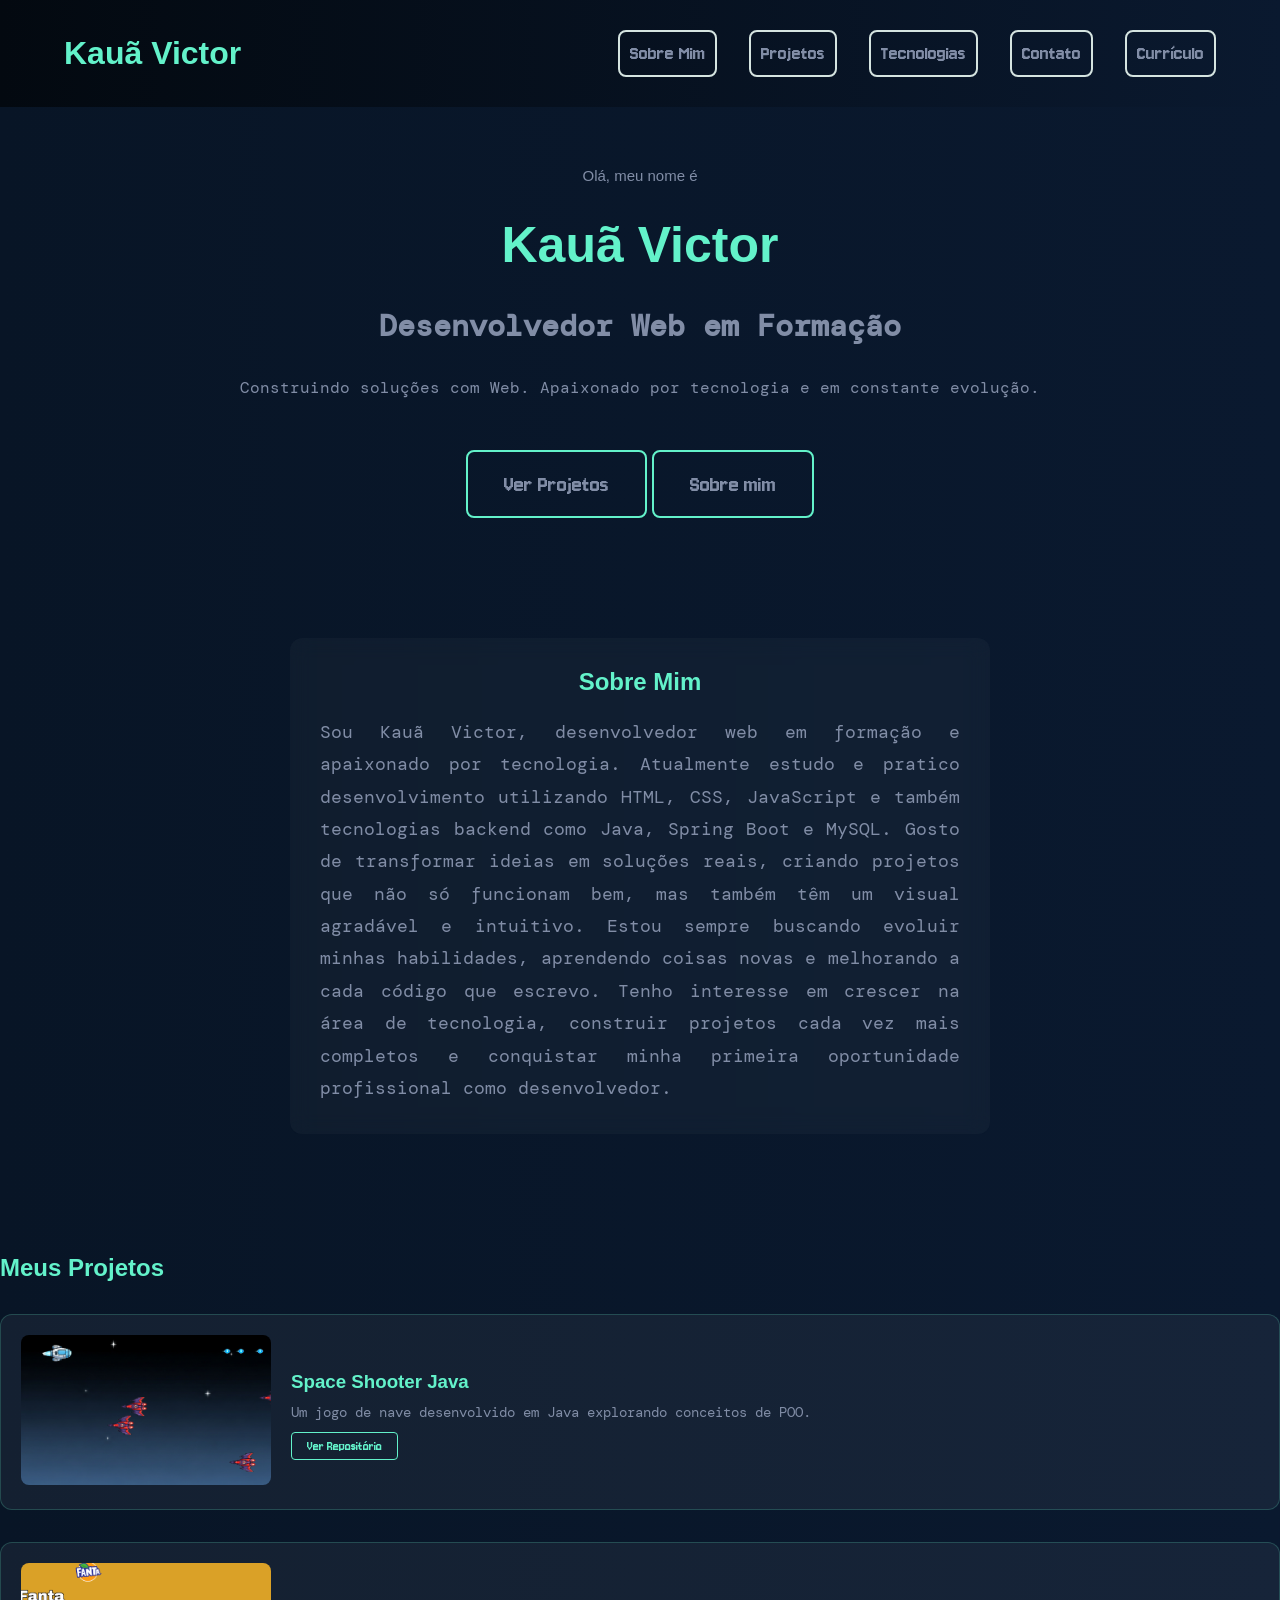
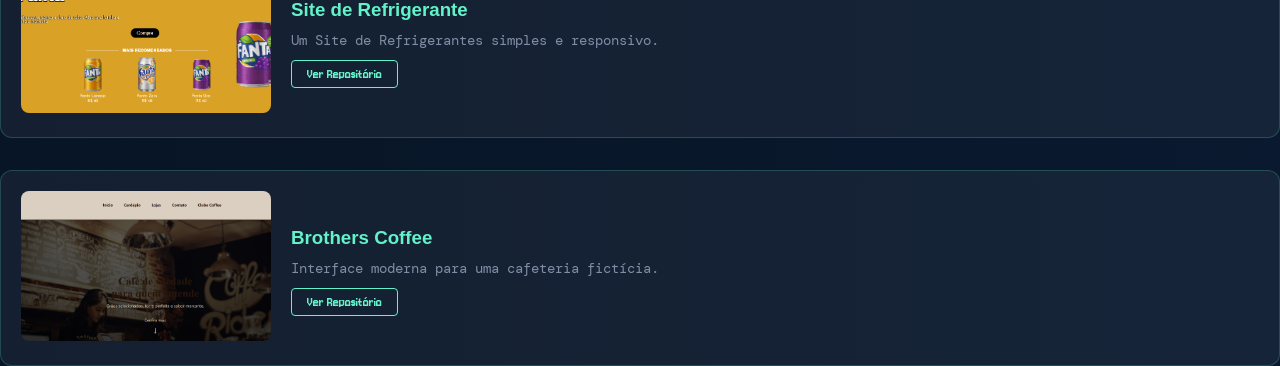
==== index.html @ d96c42a2 "Ajuste: renomeando main.html para index.html para a Vercel" ====
<!DOCTYPE html>
<html lang="pt-br">
<head>
    <meta charset="UTF-8">
    <meta name="viewport" content="width=device-width, initial-scale=1.0">
    <title>Meu Portfolio</title>
    <link rel="stylesheet" href="style.css">
    <link rel="shortcut icon" href="res/favicon.ico" type="image/x-icon">
</head>
<body>
    <header class="main-header">
            <h1>Kauã Victor</h1>
            <div class="left-elements">
            <span class="left-dot"></span>
            </div>
            <nav class="nav-links">
            <ul>
                <li>
                    <a href="#sobre-mim">Sobre Mim</a>
                </li>
                <li>
                    <a href="#projetos">Projetos</a>
                </li>
                <li>
                    <a href="#">Tecnologias</a>
                </li>
                <li>
                    <a href="#">Contato</a>
                </li>
                <li>
                    <a href="#">Currículo</a>
                </li>
            </ul> 
            </nav>
    </header>

    <main class="principal">
        <section class="inicio">
            <div class="apresentacao">
                <span class="saudacao">Olá, meu nome é</span>
                <h1 class="nome-destaque">Kauã Victor</h1>
                <h2 class="profissao">Desenvolvedor Web em Formação</h2>
                <p class="descricao">Construindo soluções com Web. Apaixonado por tecnologia e em constante evolução.</p>
                
                <div class="botoes-acao">
                    <a href="#projetos" class="btn btn-primario">Ver Projetos</a>
                    <a href="#sobre-mim" class="btn btn-secundario">Sobre mim</a>
                </div>
            </div>
        </section>

        <section class="sobre-mim" id="sobre-mim">
        <div>
            <h1 class="sobre">Sobre Mim</h1>
            <p>Sou Kauã Victor, desenvolvedor web em formação e apaixonado por tecnologia. Atualmente estudo e pratico desenvolvimento utilizando HTML, CSS, JavaScript e também tecnologias backend como Java, Spring Boot e MySQL.

            Gosto de transformar ideias em soluções reais, criando projetos que não só funcionam bem, mas também têm um visual agradável e intuitivo. Estou sempre buscando evoluir minhas habilidades, aprendendo coisas novas e melhorando a cada código que escrevo.

            Tenho interesse em crescer na área de tecnologia, construir projetos cada vez mais completos e conquistar minha primeira oportunidade profissional como desenvolvedor.
            </p>
        </div>
        </section>

        <section class="projetos" id="projetos">
    <h1>Meus Projetos</h1>
    <div class="projetos-grid">
        <div class="projeto-card">
            <div class="projeto-imagem">
                <img src="res/spaceshooter.png" alt="Preview Space Shooter">
            </div>
            <div class="projeto-info">
                <h3>Space Shooter Java</h3>
                <p>Um jogo de nave desenvolvido em Java explorando conceitos de POO.</p>
                <a href="https://github.com/KauaVictor-dev/SpaceShooter-Java" target="_blank" class="btn-repo">Ver Repositório</a>
            </div>
        </div> <div class="projeto-card">
            <div class="projeto-imagem">
                <img src="res/fanta.png" alt="Preview Site">
            </div>
            <div class="projeto-info">
                <h3>Site de Refrigerante</h3>
                <p>Um Site de Refrigerantes simples e responsivo.</p>
                <a href="https://github.com/KauaVictor-dev/Site-de-Refrigerante" target="_blank" class="btn-repo">Ver Repositório</a>
            </div>
        </div> <div class="projeto-card">
            <div class="projeto-imagem">
                <img src="res/coffe.png" alt="Preview Coffee">
            </div>
            <div class="projeto-info">
                <h3>Brothers Coffee</h3>
                <p>Interface moderna para uma cafeteria fictícia.</p>
                <a href="https://github.com/KauaVictor-dev/Brothers-Coffe" target="_blank" class="btn-repo">Ver Repositório</a>
            </div>
        </div> </div> </section>
</main>
    
    <footer>
            

    </footer>
</body>
</html>
---- style.css ----
@charset "UTF-8";

@import url('https://fonts.googleapis.com/css2?family=DM+Mono:ital,wght@0,300;0,400;0,500;1,300;1,400;1,500&display=swap');
@import url('https://fonts.googleapis.com/css2?family=Jersey+10&display=swap');

* {
    margin: 0;
    padding: 0;
    box-sizing: border-box;
}

html {
    scroll-behavior: smooth;
}

body {
    font-family: Arial, Helvetica, sans-serif;
    background-image: linear-gradient(to right, #081526, #0A192F);
}

.main-header {
    display: flex;
    align-items: center;
    justify-content: space-between;
    padding: 2.2rem 5%;
    position: sticky;
    top: 0;
    z-index: 1000;
    background-image: linear-gradient(to right, #030910, #0A192F);    
}

.left-elements {
    display: flex;
    align-items: center;
    
}

.left-dot {
    font-size: 2rem;
    color: #000000;
    margin-right: -0.5rem;
}

.nav-links ul {
    display: flex;
    list-style: none;
    gap: 2rem;
    text-decoration: none;
    
}

.nav-links a {
    border: 2px solid #d5e4e0;
    padding: 10px;
    border-radius: 8px;
}

.nav-links a:hover {
    opacity: 0.7;
}


.inicio {
    display: flex;
    align-items: center;
    justify-content: center;
}

.inicio .apresentacao {
    text-align: center;
    margin-top: 60px;
    display: grid;
    gap: 2rem;
}

.inicio .saudacao {
    color: #818DA6;
    font-size: 15px;
}

.inicio .nome-destaque {
    font-size: 50px;
}

.inicio .profissao {
    font-size: 30px;
}

.inicio a {
    font-size: 1.5em;
    padding: 0.8em 1.5em;
    margin-top: 20px;
    display: inline-block;
    border: 2px solid #63F2CA;
    border-radius: 8px;
}
    


.inicio a:hover {
    opacity: 0.7;
}

.sobre-mim, .projetos {
    scroll-margin-top: 110px;
}

.sobre-mim {
    max-width: 700px;
    margin: 120px auto;
    padding: 30px;
    background: rgba(255,255,255,0.03);
    border-radius: 12px;
    backdrop-filter: blur(10px);
}

.sobre-mim p {
    text-align: justify;
    line-height: 1.8;
    font-size: 18px;
}

.sobre-mim h1 {
    text-align: center;
    margin-bottom: 20px;
}


/* Container que segura todos os cards */
.projetos-grid {
    display: flex;
    flex-direction: column;
    gap: 2rem;
    margin-top: 2rem;
}

/* O Card individual */
.projeto-card {
    display: flex;
    align-items: center;
    gap: 20px;
    background: rgba(255, 255, 255, 0.05);
    border-radius: 12px;
    padding: 20px;
    border: 1px solid rgba(99, 242, 202, 0.2); 
    transition: transform 0.3s ease;
}

.projeto-card:hover {
    transform: translateY(-5px);
    background: rgba(255, 255, 255, 0.08);
}

/* Ajuste da Imagem */
.projeto-imagem img {
    width: 250px;
    height: 150px;
    object-fit: cover; 
    border-radius: 8px;
}

/* Texto do Card */
.projeto-info {
    flex: 1;
}

.projeto-info h3 {
    color: #63F2CA;
    margin-bottom: 10px;
}

.projeto-info p {
    font-size: 0.9rem;
    margin-bottom: 15px;
}

.btn-repo {
    font-size: 0.9rem !important;
    color: #63F2CA !important;
    border: 1px solid #63F2CA;
    padding: 5px 15px;
    border-radius: 4px;
    transition: 0.3s;
}

.btn-repo:hover {
    background: #63F2CA;
    color: #0A192F !important;
}

@media (max-width: 600px) {
    .projeto-card {
        flex-direction: column;
        text-align: center;
    }
    .projeto-imagem img {
        width: 100%;
    }
}



h1 {
    color: #63F2CA;
}

h2 {
    font-family: "DM Mono", monospace;
    color: #818DA6;
}

h3 {
    color: #818DA6 ;
}

p {
    font-family: "DM Mono", monospace;
    color: #818DA6;
}

a {
    font-family: "Jersey 10", sans-serif;
    font-weight: 400;
    font-style: normal;
    font-size: 1.3em;
    color: #818DA6;
    text-decoration: none;

}
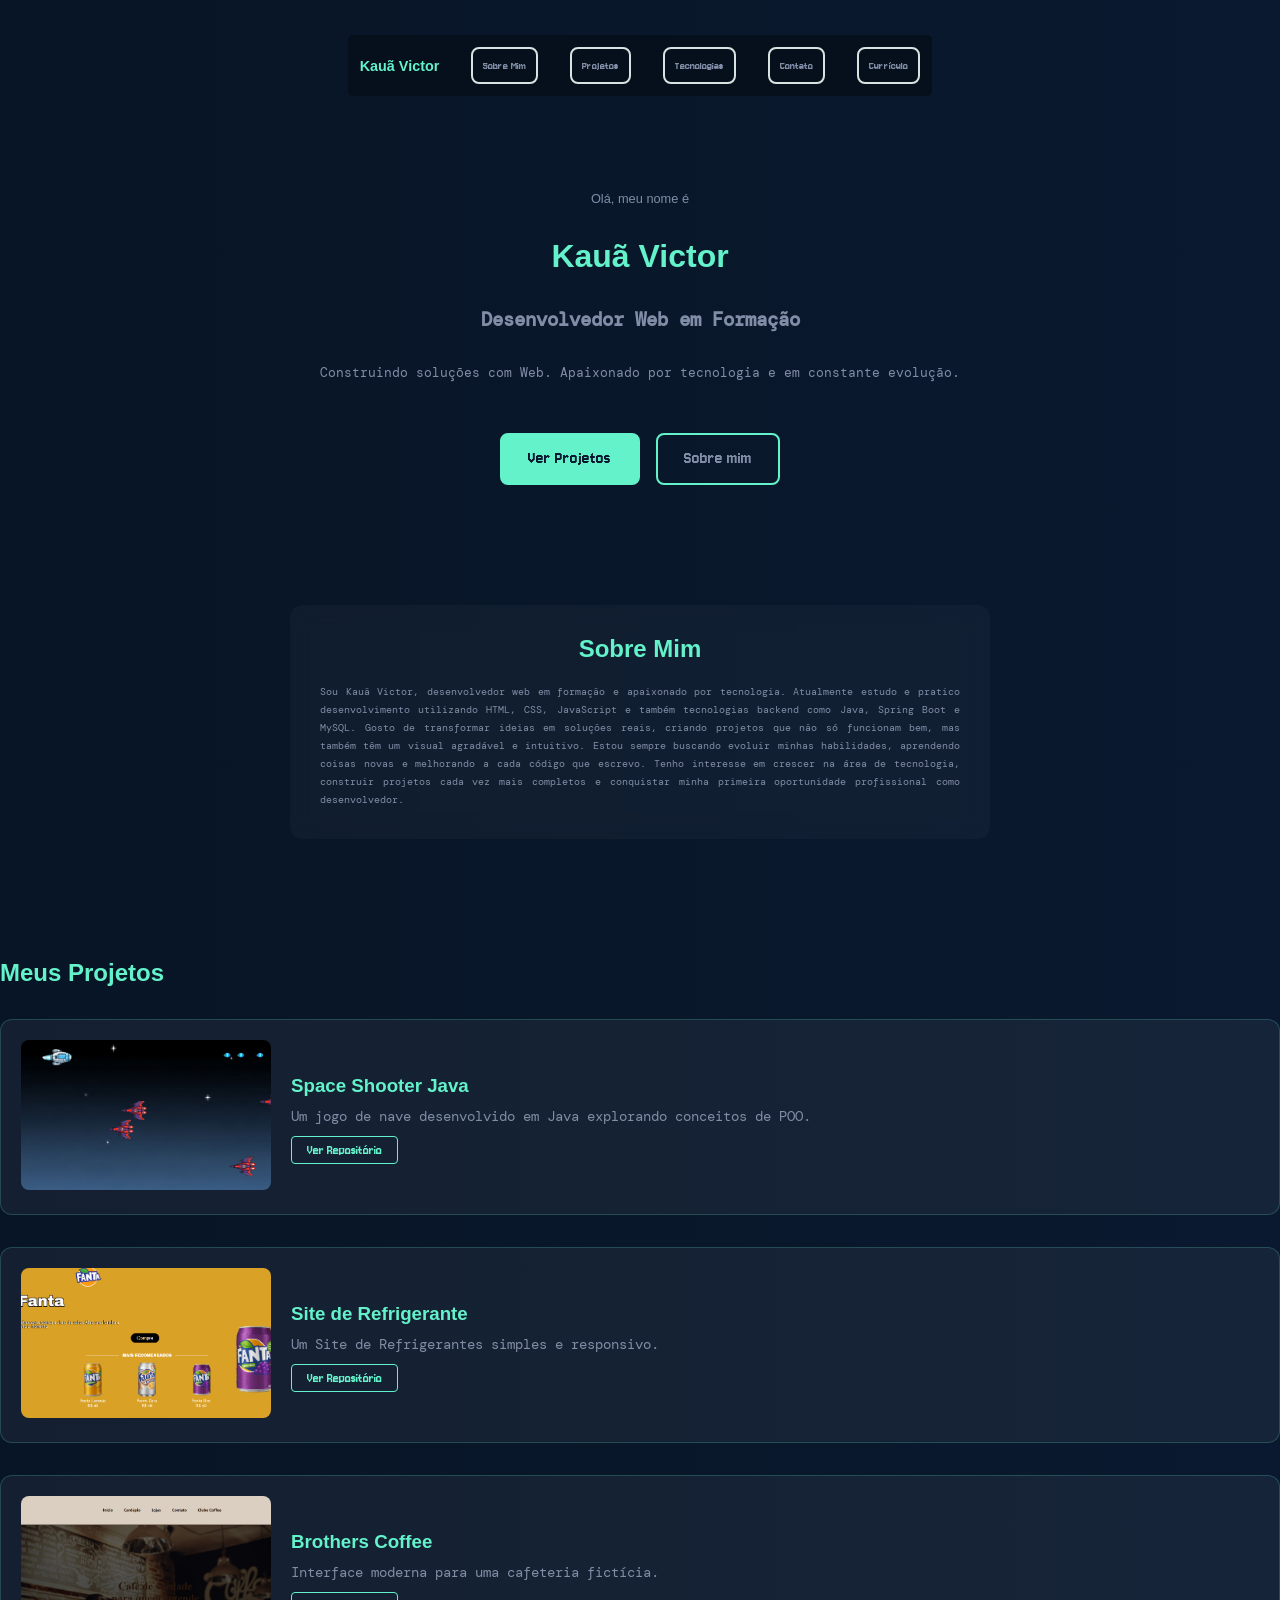
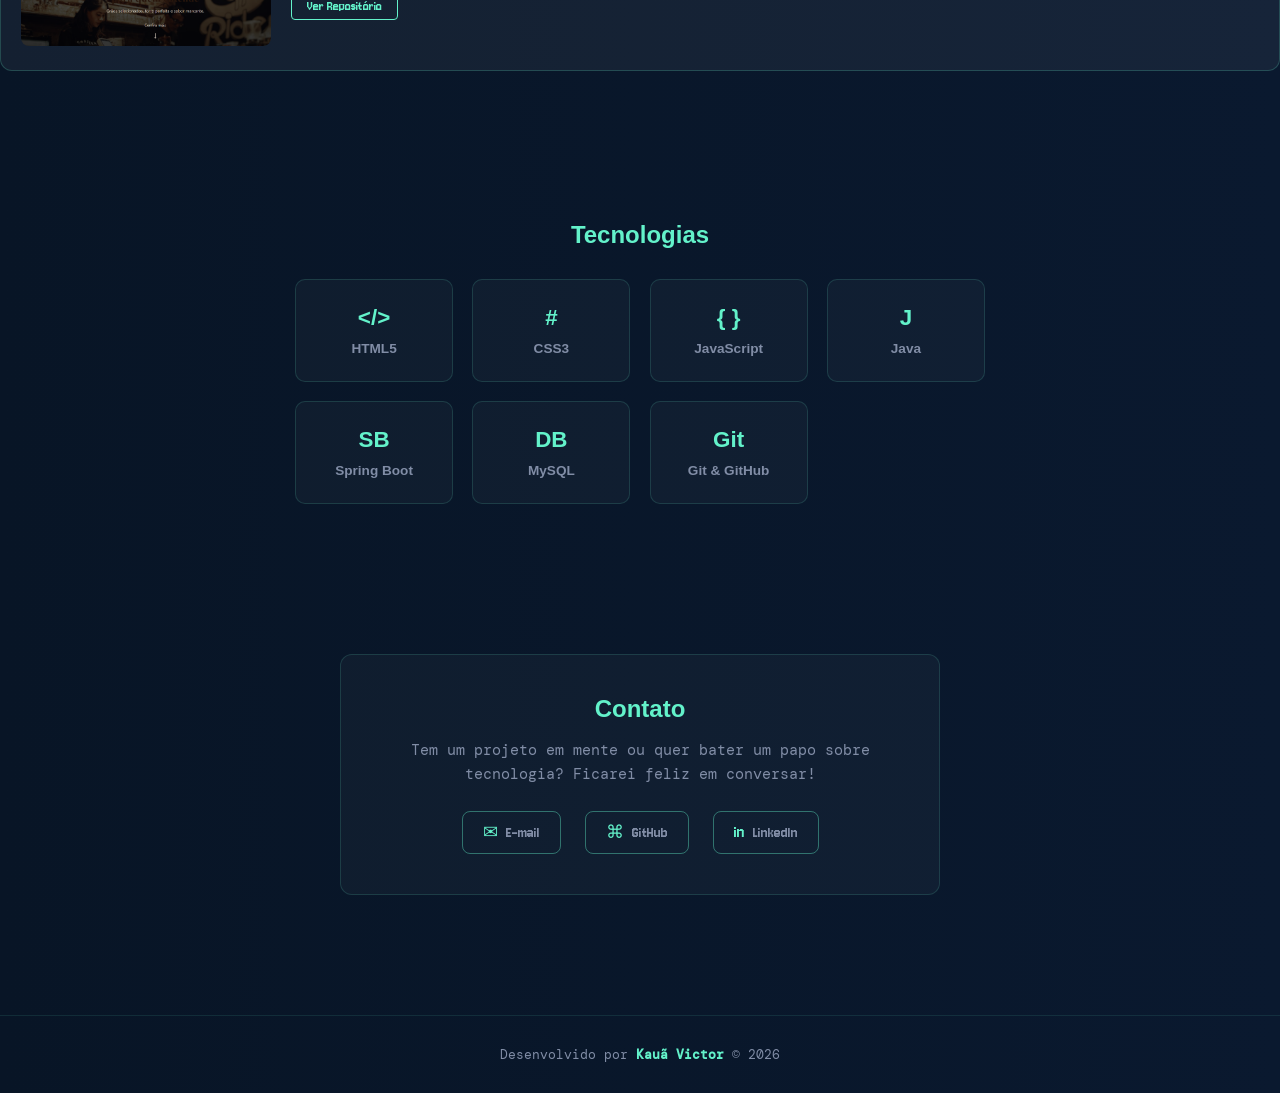
==== commit cb7ccd27: "fetch: curriculo, contato, tecnologias" ====
--- a/index.html
+++ b/index.html
@@ -9,28 +9,17 @@
 </head>
 <body>
     <header class="main-header">
-            <h1>Kauã Victor</h1>
+            
             <div class="left-elements">
             <span class="left-dot"></span>
             </div>
             <nav class="nav-links">
-            <ul>
-                <li>
+                <h1>Kauã Victor</h1>
                     <a href="#sobre-mim">Sobre Mim</a>
-                </li>
-                <li>
                     <a href="#projetos">Projetos</a>
-                </li>
-                <li>
                     <a href="#">Tecnologias</a>
-                </li>
-                <li>
                     <a href="#">Contato</a>
-                </li>
-                <li>
-                    <a href="#">Currículo</a>
-                </li>
-            </ul> 
+                    <a href="res/Currículo Kauã Victor.pdf" download="Curriculo-Kaua-Victor.pdf">Currículo</a>
             </nav>
     </header>
 
@@ -92,11 +81,60 @@
                 <a href="https://github.com/KauaVictor-dev/Brothers-Coffe" target="_blank" class="btn-repo">Ver Repositório</a>
             </div>
         </div> </div> </section>
-</main>
-    
+
+        <section class="tecnologias" id="tecnologias">
+            <h1 class="tecnologias-titulo">Tecnologias</h1>
+            <div class="tecnologias-grid">
+                <div class="tech-card">
+                    <span class="tech-icon">&lt;/&gt;</span>
+                    <h3>HTML5</h3>
+                </div>
+                <div class="tech-card">
+                    <span class="tech-icon">#</span>
+                    <h3>CSS3</h3>
+                </div>
+                <div class="tech-card">
+                    <span class="tech-icon">{ }</span>
+                    <h3>JavaScript</h3>
+                </div>
+                <div class="tech-card">
+                    <span class="tech-icon">J</span>
+                    <h3>Java</h3>
+                </div>
+                <div class="tech-card">
+                    <span class="tech-icon">SB</span>
+                    <h3>Spring Boot</h3>
+                </div>
+                <div class="tech-card">
+                    <span class="tech-icon">DB</span>
+                    <h3>MySQL</h3>
+                </div>
+                <div class="tech-card">
+                    <span class="tech-icon">Git</span>
+                    <h3>Git &amp; GitHub</h3>
+                </div>
+            </div>
+        </section>
+
+        <section class="contato" id="contato">
+            <h1 class="contato-titulo">Contato</h1>
+            <p class="contato-texto">Tem um projeto em mente ou quer bater um papo sobre tecnologia? Ficarei feliz em conversar!</p>
+            <div class="contato-links">
+                <a href="mailto:kauangamer394@gmail.com" class="contato-link">
+                    <span class="link-icon">&#9993;</span> E-mail
+                </a>
+                <a href="https://github.com/KauaVictor-dev" target="_blank" class="contato-link">
+                    <span class="link-icon">&#8984;</span> GitHub
+                </a>
+                <a href="https://www.linkedin.com/in/kau%C3%A3-victor-59754a397/" target="_blank" class="contato-link">
+                    <span class="link-icon">in</span> LinkedIn
+                </a>
+            </div>
+        </section>
+    </main>
+
     <footer>
-            
-
+        <p>Desenvolvido por <strong>Kauã Victor</strong> &copy; 2026</p>
     </footer>
 </body>
 </html>
--- a/style.css
+++ b/style.css
@@ -21,12 +21,11 @@
 .main-header {
     display: flex;
     align-items: center;
-    justify-content: space-between;
+    justify-content: center;
+    flex-direction: row;
+    flex-wrap: wrap;
     padding: 2.2rem 5%;
-    position: sticky;
-    top: 0;
-    z-index: 1000;
-    background-image: linear-gradient(to right, #030910, #0A192F);    
+
 }
 
 .left-elements {
@@ -41,11 +40,19 @@
     margin-right: -0.5rem;
 }
 
-.nav-links ul {
-    display: flex;
+.nav-links {
+    display: flex;
+    flex-wrap: wrap;
+    justify-content: center;
+    align-items: center;
+    padding: 12px;
+    border-radius: 5px;
     list-style: none;
     gap: 2rem;
     text-decoration: none;
+    font-size: 0.6em;
+    background-color: #06101c;  
+    backdrop-filter: blur(2px);
     
 }
 
@@ -75,19 +82,24 @@
 
 .inicio .saudacao {
     color: #818DA6;
-    font-size: 15px;
+    font-size: 0.8em;
 }
 
 .inicio .nome-destaque {
-    font-size: 50px;
+    font-size: 2em;
 }
 
 .inicio .profissao {
-    font-size: 30px;
-}
+    font-size: 1.2em;
+}
+
+.inicio .descricao {
+    font-size: 0.8em;
+}
+
 
 .inicio a {
-    font-size: 1.5em;
+    font-size: 1.1em;
     padding: 0.8em 1.5em;
     margin-top: 20px;
     display: inline-block;
@@ -117,7 +129,7 @@
 .sobre-mim p {
     text-align: justify;
     line-height: 1.8;
-    font-size: 18px;
+    font-size: 10px;
 }
 
 .sobre-mim h1 {
@@ -198,6 +210,139 @@
     }
 }
 
+/* Botões da seção principal */
+.btn-primario {
+    display: inline-block;
+    background: #63F2CA !important;
+    color: #0A192F !important;
+}
+
+.btn-secundario {
+    display: inline-block;
+    background: transparent;
+}
+
+.botoes-acao {
+    display: flex;
+    gap: 1rem;
+    justify-content: center;
+}
+
+/* Seção Tecnologias */
+.tecnologias {
+    scroll-margin-top: 110px;
+    max-width: 750px;
+    margin: 120px auto;
+    padding: 30px;
+}
+
+.tecnologias-titulo {
+    text-align: center;
+    margin-bottom: 30px;
+}
+
+.tecnologias-grid {
+    display: grid;
+    grid-template-columns: repeat(auto-fit, minmax(130px, 1fr));
+    gap: 1.2rem;
+}
+
+.tech-card {
+    display: flex;
+    flex-direction: column;
+    align-items: center;
+    justify-content: center;
+    gap: 10px;
+    padding: 25px 15px;
+    background: rgba(255, 255, 255, 0.03);
+    border: 1px solid rgba(99, 242, 202, 0.15);
+    border-radius: 10px;
+    transition: transform 0.3s ease, border-color 0.3s ease;
+}
+
+.tech-card:hover {
+    transform: translateY(-4px);
+    border-color: #63F2CA;
+}
+
+.tech-icon {
+    font-family: Arial, Helvetica, sans-serif;
+    font-size: 1.4rem;
+    font-weight: 700;
+    color: #63F2CA;
+}
+
+.tech-card h3 {
+    font-size: 0.85rem;
+    text-align: center;
+}
+
+/* Seção Contato */
+.contato {
+    scroll-margin-top: 110px;
+    max-width: 600px;
+    margin: 120px auto;
+    padding: 40px 30px;
+    text-align: center;
+    background: rgba(255, 255, 255, 0.03);
+    border-radius: 12px;
+    border: 1px solid rgba(99, 242, 202, 0.15);
+}
+
+.contato-titulo {
+    margin-bottom: 15px;
+}
+
+.contato-texto {
+    font-size: 0.95rem;
+    margin-bottom: 25px;
+    line-height: 1.6;
+}
+
+.contato-links {
+    display: flex;
+    gap: 1.5rem;
+    justify-content: center;
+    flex-wrap: wrap;
+}
+
+.contato-link {
+    display: flex;
+    align-items: center;
+    gap: 8px;
+    padding: 10px 20px;
+    border: 1px solid rgba(99, 242, 202, 0.4);
+    border-radius: 8px;
+    font-size: 1rem;
+    transition: background 0.2s, transform 0.2s;
+}
+
+.contato-link:hover {
+    background: rgba(99, 242, 202, 0.1);
+    transform: translateY(-2px);
+}
+
+.link-icon {
+    font-size: 1.1rem;
+    color: #63F2CA;
+}
+
+/* Footer */
+footer {
+    text-align: center;
+    padding: 30px;
+    margin-top: 80px;
+    border-top: 1px solid rgba(99, 242, 202, 0.1);
+}
+
+footer p {
+    font-size: 0.8rem;
+}
+
+footer strong {
+    color: #63F2CA;
+}
+
 
 
 h1 {
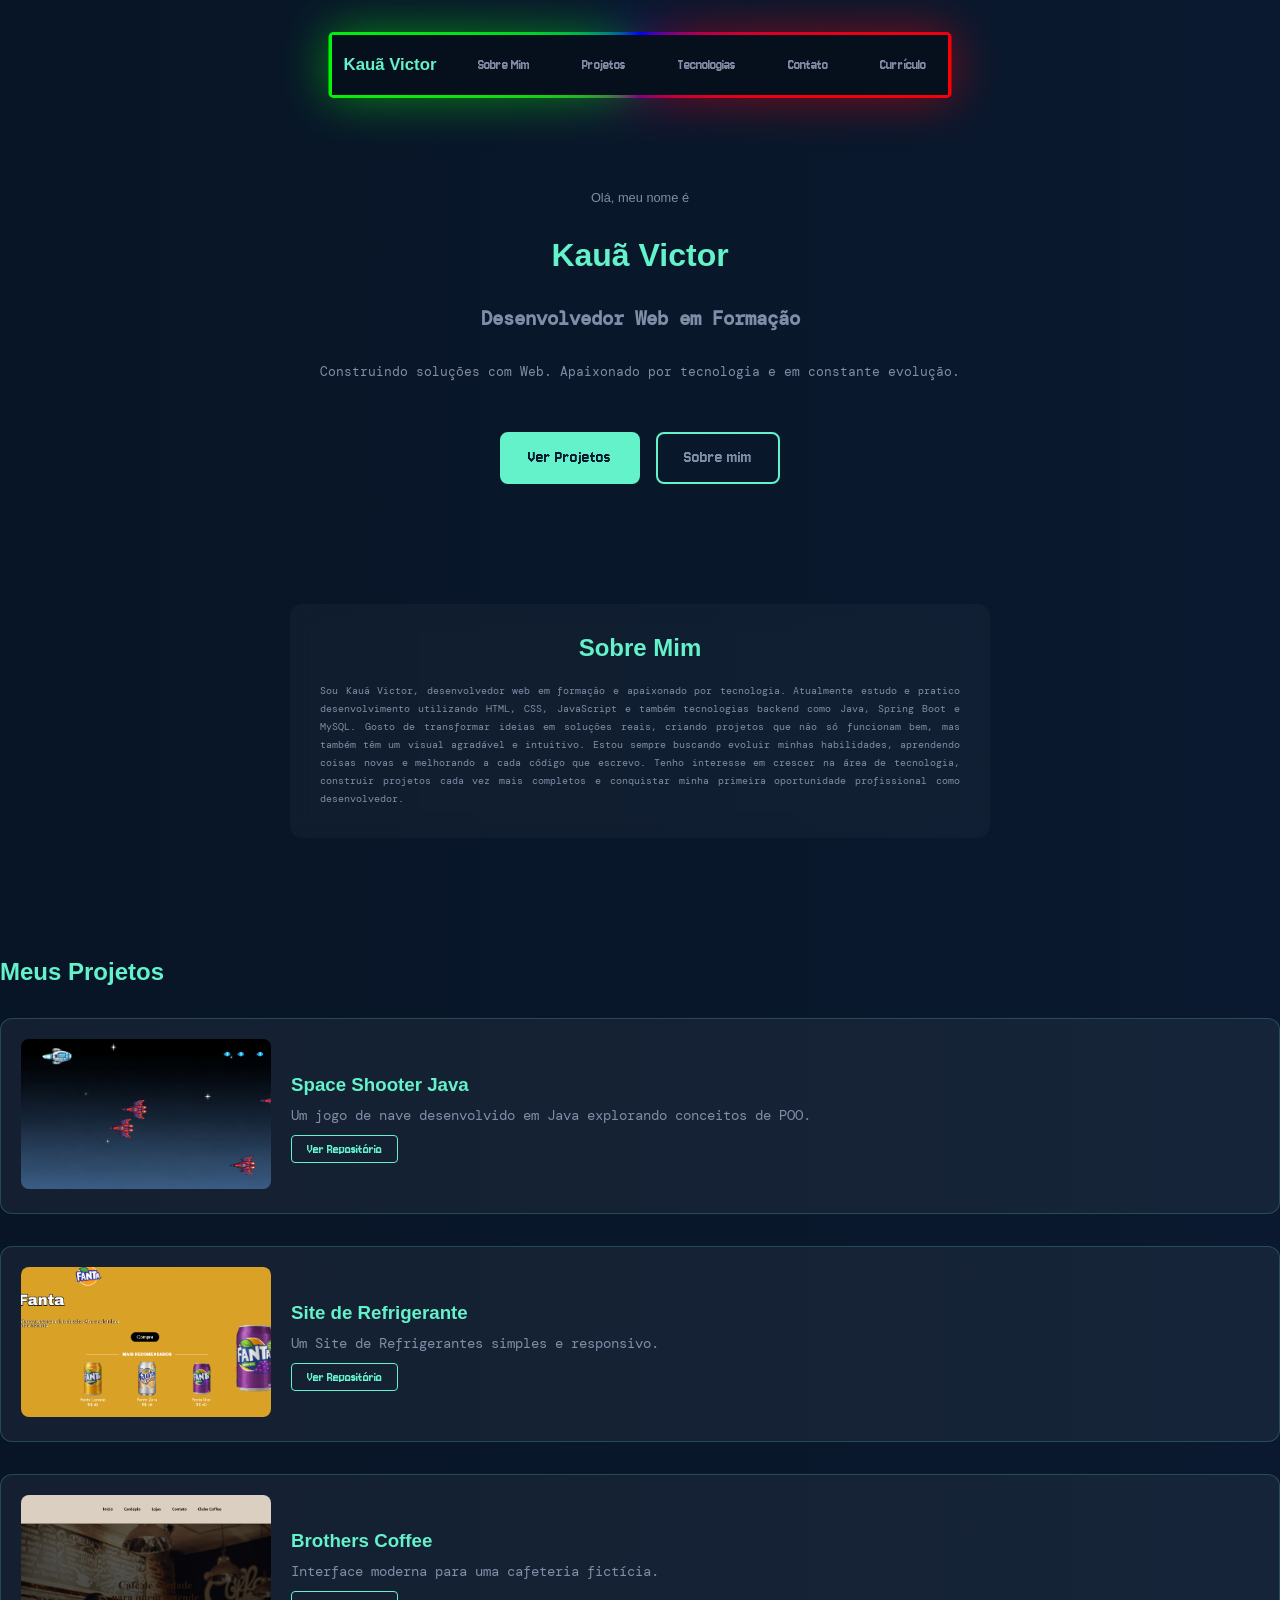
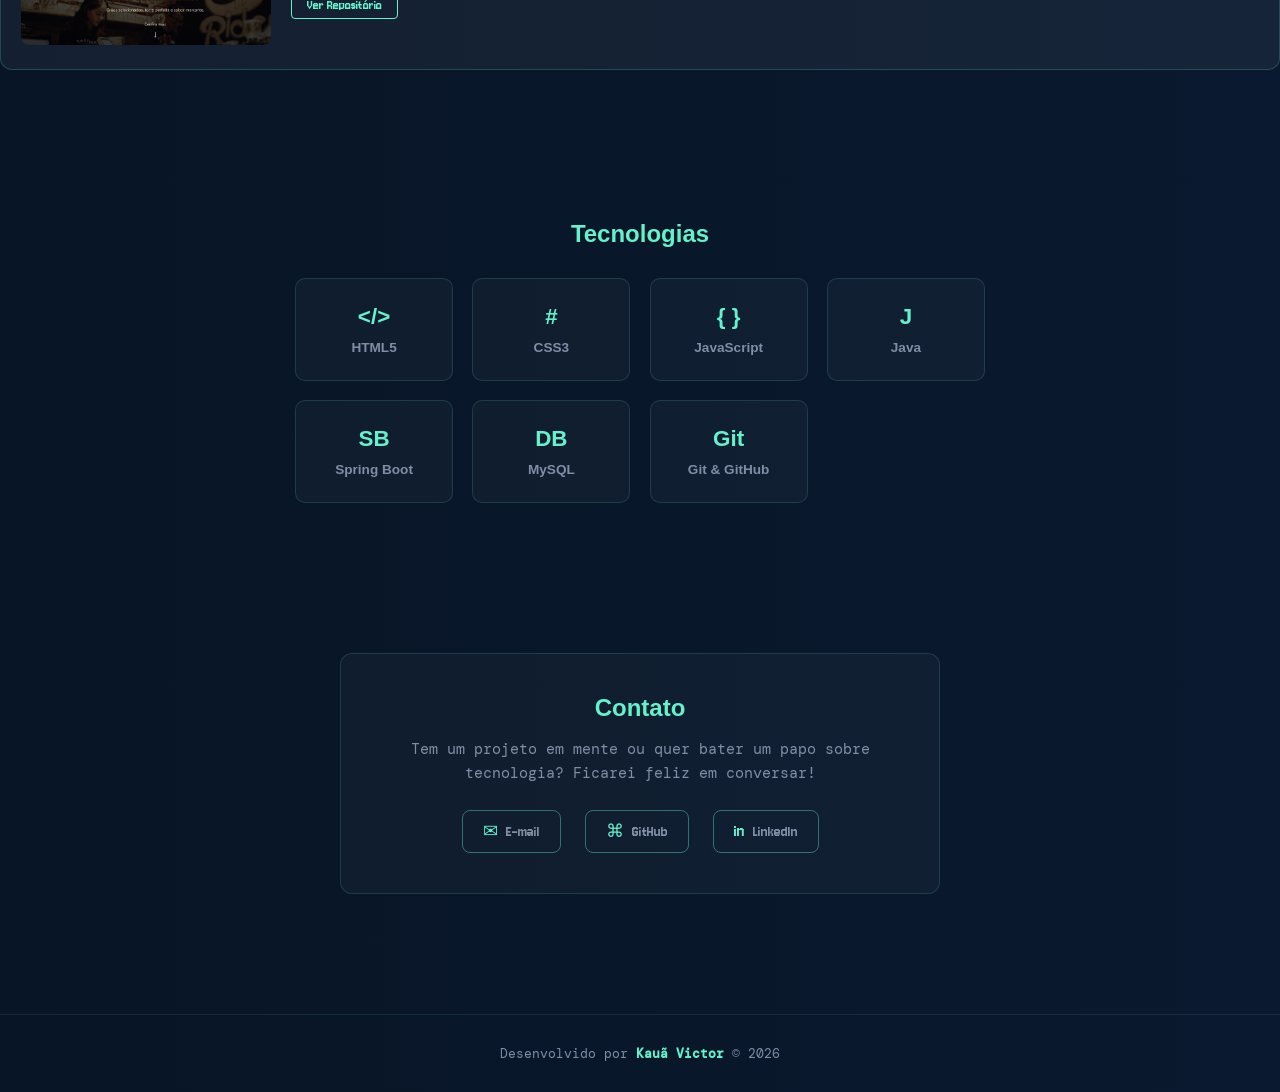
==== commit e049dff8: "style: update header with RGB effect" ====
--- a/index.html
+++ b/index.html
@@ -9,7 +9,6 @@
 </head>
 <body>
     <header class="main-header">
-            
             <div class="left-elements">
             <span class="left-dot"></span>
             </div>
--- a/style.css
+++ b/style.css
@@ -46,24 +46,57 @@
     justify-content: center;
     align-items: center;
     padding: 12px;
-    border-radius: 5px;
     list-style: none;
     gap: 2rem;
     text-decoration: none;
-    font-size: 0.6em;
+    font-size: 0.7em;
     background-color: #06101c;  
-    backdrop-filter: blur(2px);
+    position: relative;
     
 }
 
+@property --angle {
+    syntax: "<angle>";
+    initial-value: 0deg;
+    inherits: false;
+}
+
+.nav-links::after, .nav-links::before {
+    --angle: 0deg;
+
+    content: '';
+    position: absolute;
+    width: 100%;
+    height: 100%;
+    background-image: conic-gradient( from var(--angle), blue, red, purple, lime, blue);
+    top: 50%;
+    left: 50%;
+    translate: -50% -50%;
+    z-index: -1;
+    padding: 3px;
+    border-radius: 5px;
+    animation: 3s spin linear infinite;
+}
+.nav-links::before {
+    filter: blur(1.5rem);
+    opacity: 0.5;
+}
+@keyframes spin {
+    from {
+        --angle: 0deg;
+    }
+    to{
+        --angle: 360deg;
+    }
+}
+
 .nav-links a {
-    border: 2px solid #d5e4e0;
     padding: 10px;
-    border-radius: 8px;
+    transition: 0.3s ease;
 }
 
 .nav-links a:hover {
-    opacity: 0.7;
+    transform: translateY(-2px);
 }
 
 
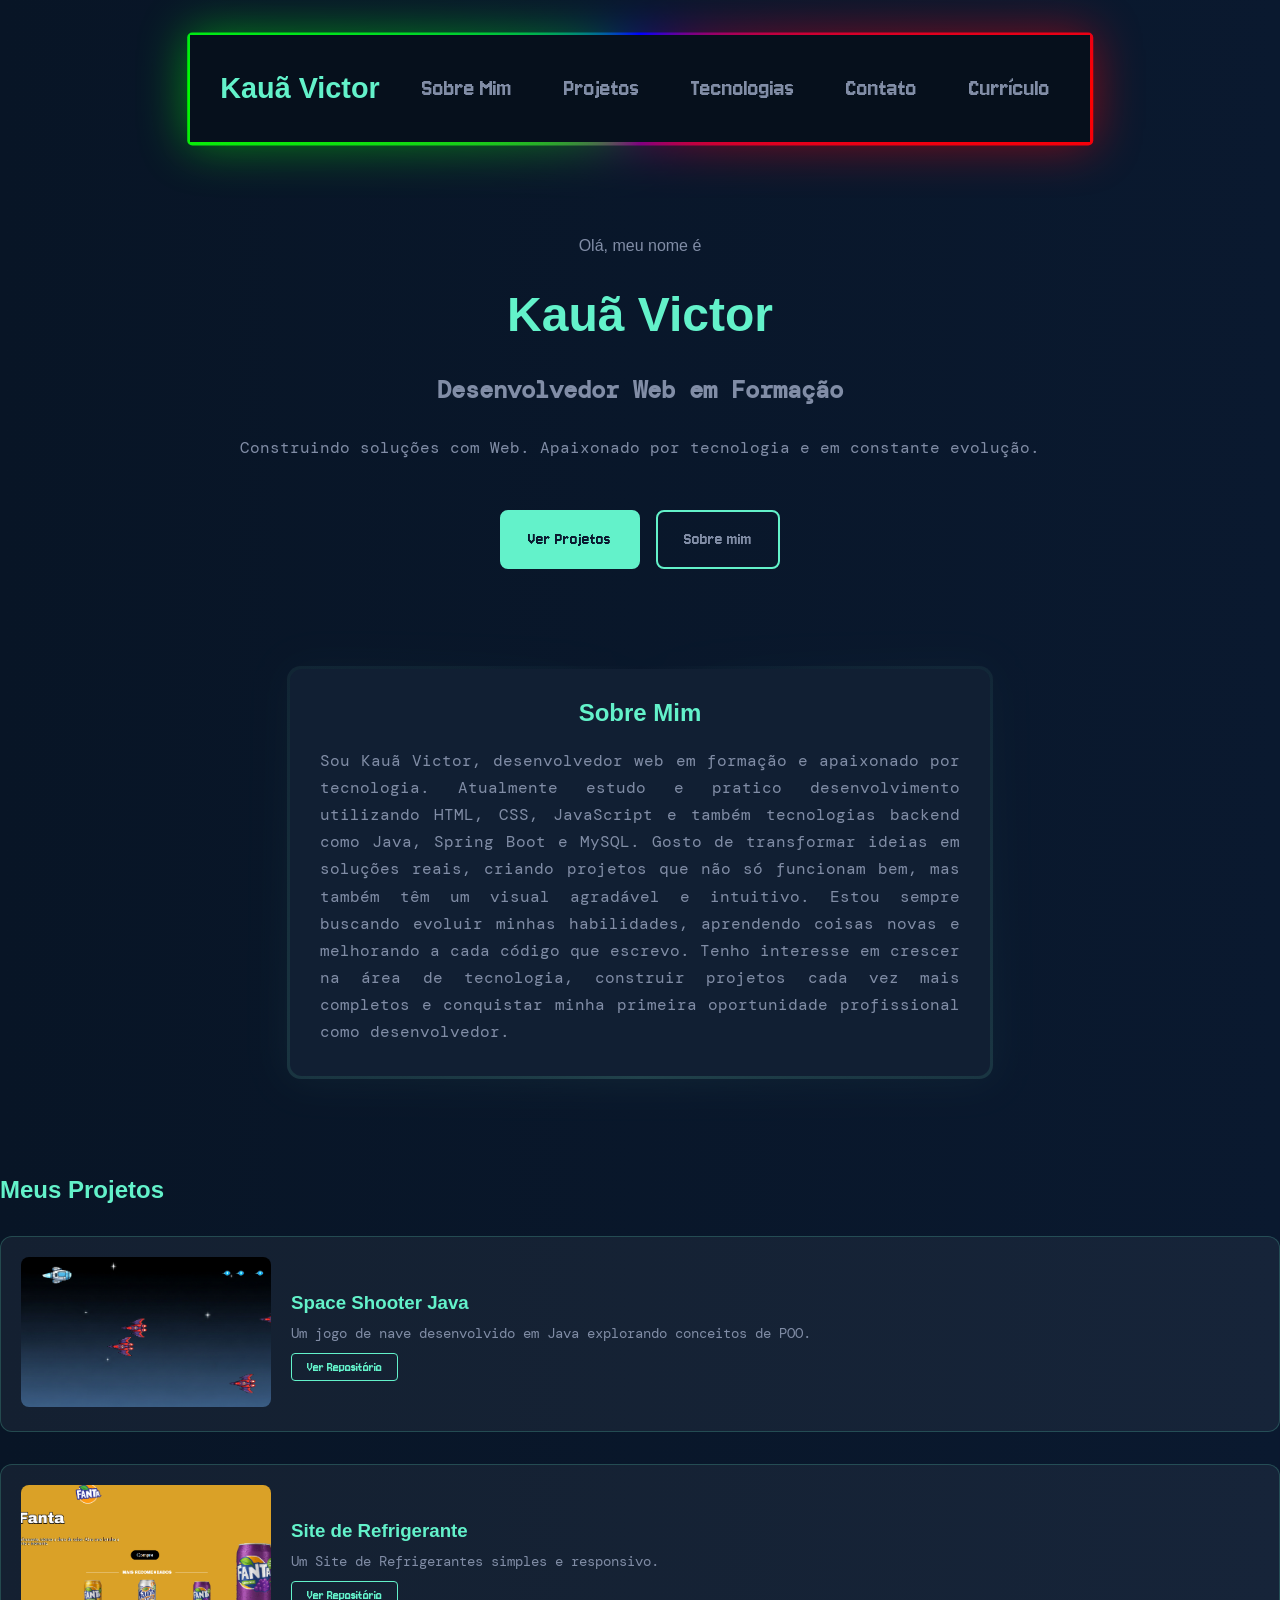
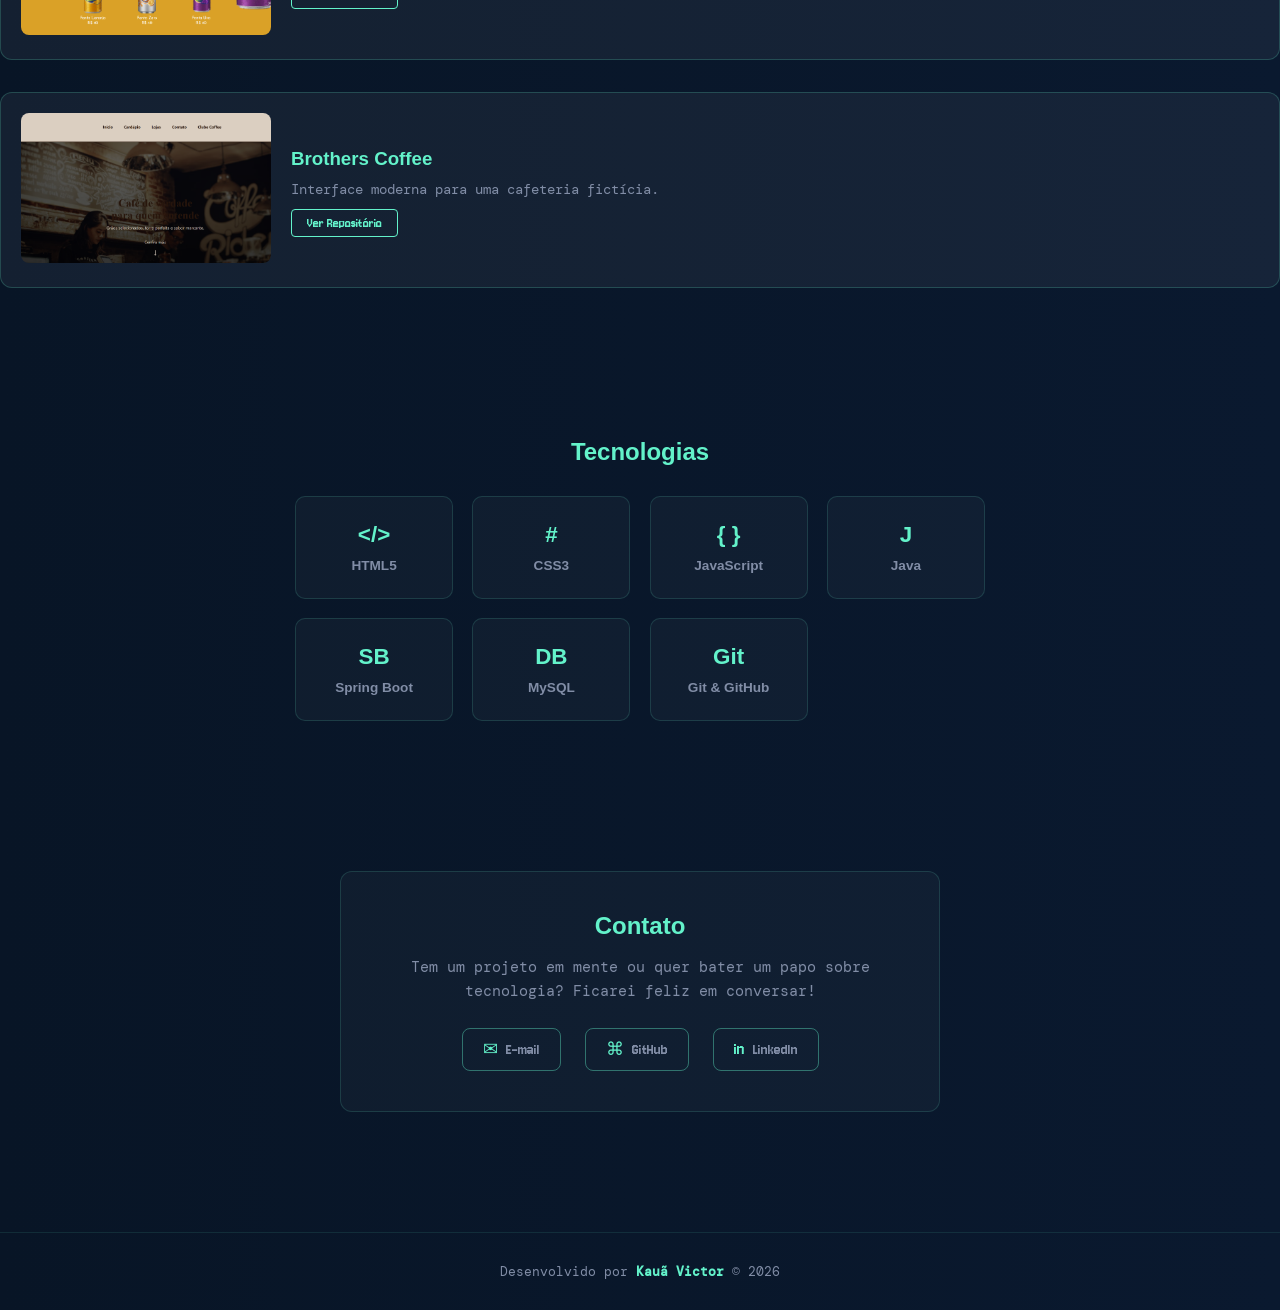
==== commit ad840000: "style: refine about section styles and fix animation issues" ====
--- a/index.html
+++ b/index.html
@@ -31,14 +31,14 @@
                 <p class="descricao">Construindo soluções com Web. Apaixonado por tecnologia e em constante evolução.</p>
                 
                 <div class="botoes-acao">
-                    <a href="#projetos" class="btn btn-primario">Ver Projetos</a>
-                    <a href="#sobre-mim" class="btn btn-secundario">Sobre mim</a>
+                    <a href="#projetos" class="btn-primario">Ver Projetos</a>
+                    <a href="#sobre-mim" class="btn-secundario">Sobre mim</a>
                 </div>
             </div>
         </section>
 
-        <section class="sobre-mim" id="sobre-mim">
-        <div>
+        <section class="sobre-section" id="sobre-section">
+        <div class="sobre-mim">
             <h1 class="sobre">Sobre Mim</h1>
             <p>Sou Kauã Victor, desenvolvedor web em formação e apaixonado por tecnologia. Atualmente estudo e pratico desenvolvimento utilizando HTML, CSS, JavaScript e também tecnologias backend como Java, Spring Boot e MySQL.
 
--- a/style.css
+++ b/style.css
@@ -45,11 +45,11 @@
     flex-wrap: wrap;
     justify-content: center;
     align-items: center;
-    padding: 12px;
+    padding: 30px;
     list-style: none;
     gap: 2rem;
     text-decoration: none;
-    font-size: 0.7em;
+    font-size: 1.2em;
     background-color: #06101c;  
     position: relative;
     
@@ -115,54 +115,57 @@
 
 .inicio .saudacao {
     color: #818DA6;
-    font-size: 0.8em;
+    font-size: 1em;
 }
 
 .inicio .nome-destaque {
-    font-size: 2em;
+    font-size: 3em;
 }
 
 .inicio .profissao {
-    font-size: 1.2em;
+    font-size: 1.5em;
 }
 
 .inicio .descricao {
-    font-size: 0.8em;
+    font-size: 1em;
 }
 
 
 .inicio a {
     font-size: 1.1em;
-    padding: 0.8em 1.5em;
+    padding: 1em 1.5em;
     margin-top: 20px;
     display: inline-block;
     border: 2px solid #63F2CA;
     border-radius: 8px;
-}
-    
+    transition: 0.3s ease;
+}
 
 
 .inicio a:hover {
-    opacity: 0.7;
-}
-
-.sobre-mim, .projetos {
+    transform: translateY(-2px);
+}
+
+.sobre-mim,
+.projetos {
     scroll-margin-top: 110px;
 }
 
 .sobre-mim {
     max-width: 700px;
-    margin: 120px auto;
+    margin: 100px auto;
     padding: 30px;
-    background: rgba(255,255,255,0.03);
+    background: #111f33;
     border-radius: 12px;
-    backdrop-filter: blur(10px);
-}
+    position: relative;
+    color: #ffffff;
+}
+
 
 .sobre-mim p {
     text-align: justify;
-    line-height: 1.8;
-    font-size: 10px;
+    line-height: 1.7;
+    font-size: 16px; 
 }
 
 .sobre-mim h1 {
@@ -171,7 +174,44 @@
 }
 
 
-/* Container que segura todos os cards */
+@property --angle1 {
+    syntax: "<angle>";
+    initial-value: 0deg;
+    inherits: false;
+}
+
+.sobre-mim::before,
+.sobre-mim::after {
+    content: '';
+    position: absolute;
+    inset: -3px;
+    background: conic-gradient(
+        from var(--angle1),
+        transparent,
+        #21424b,
+        transparent
+    );
+    border-radius: 14px;
+    z-index: -1;
+    animation: spin1 4s linear infinite;
+}
+
+.sobre-mim::before {
+    filter: blur(20px);
+    opacity: 0.4;
+}
+
+
+@keyframes spin1 {
+    from {
+        --angle1: 0deg;
+    }
+    to {
+        --angle1: 360deg;
+    }
+}
+
+
 .projetos-grid {
     display: flex;
     flex-direction: column;
@@ -179,7 +219,7 @@
     margin-top: 2rem;
 }
 
-/* O Card individual */
+
 .projeto-card {
     display: flex;
     align-items: center;
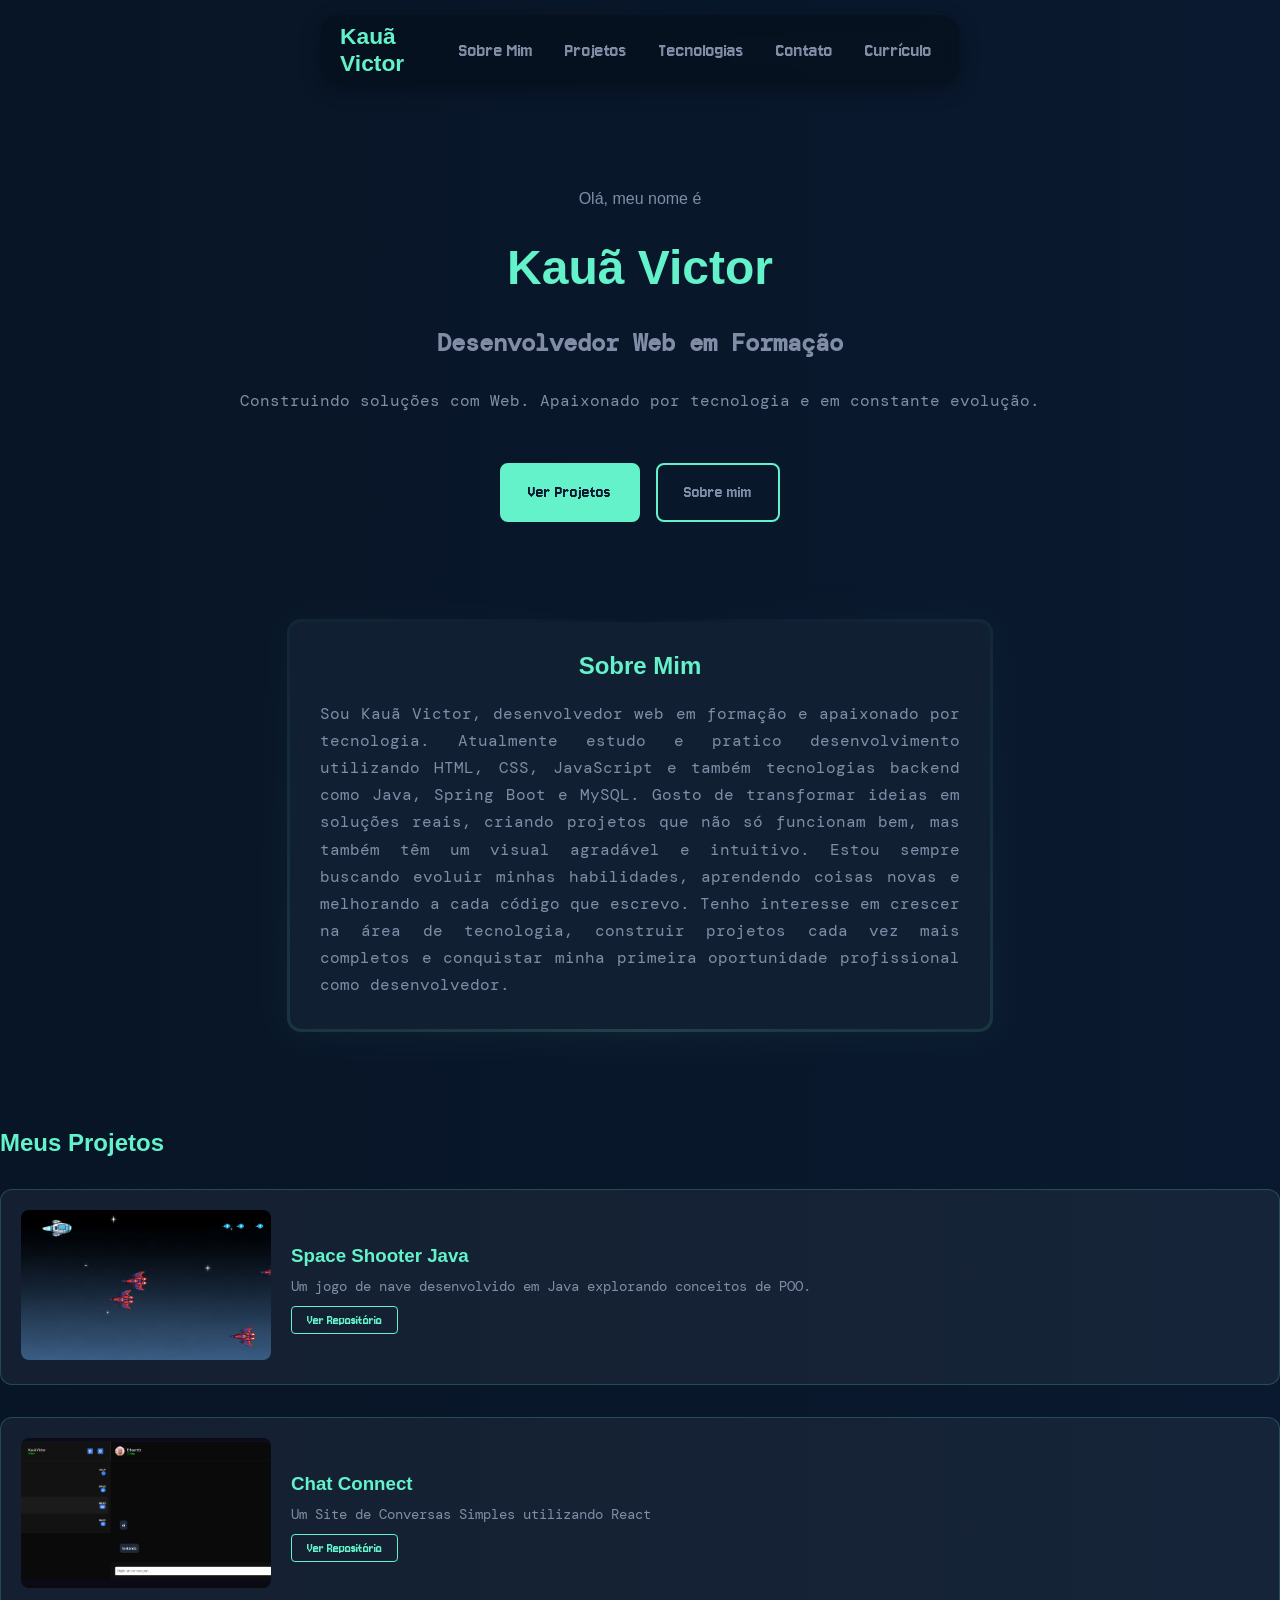
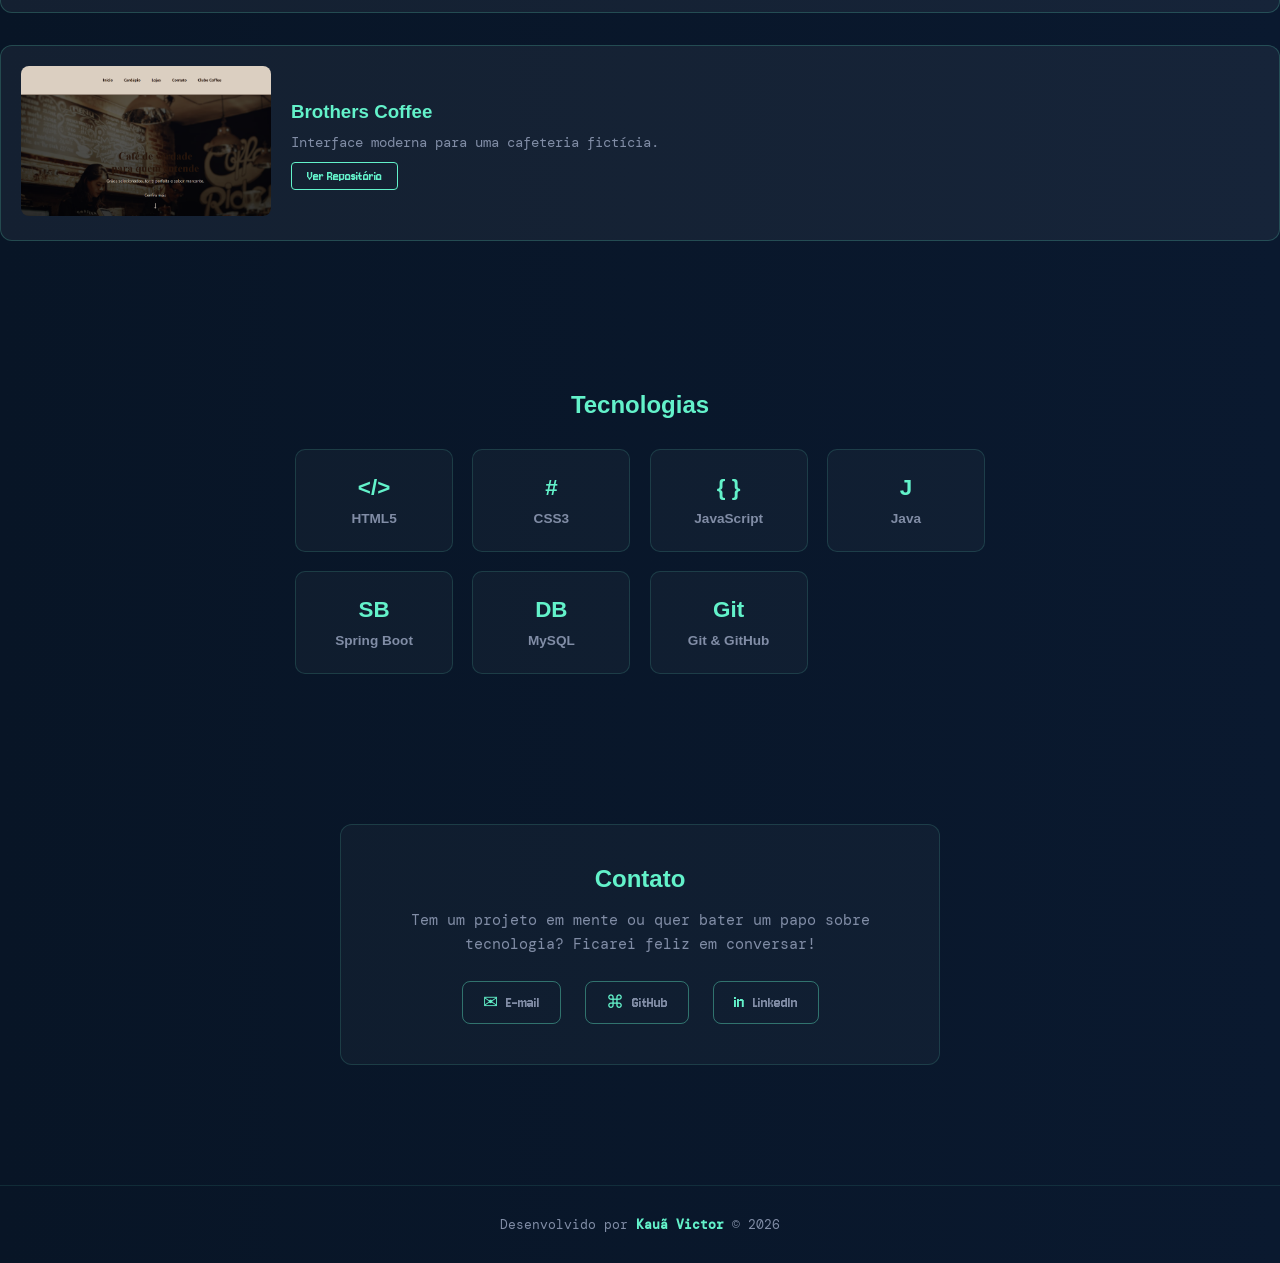
==== commit 0616a889: "style: update header for fixed" ====
--- a/index.html
+++ b/index.html
@@ -63,12 +63,12 @@
             </div>
         </div> <div class="projeto-card">
             <div class="projeto-imagem">
-                <img src="res/fanta.png" alt="Preview Site">
+                <img src="res/test.png" alt="Preview Site">
             </div>
             <div class="projeto-info">
-                <h3>Site de Refrigerante</h3>
-                <p>Um Site de Refrigerantes simples e responsivo.</p>
-                <a href="https://github.com/KauaVictor-dev/Site-de-Refrigerante" target="_blank" class="btn-repo">Ver Repositório</a>
+                <h3>Chat Connect</h3>
+                <p>Um Site de Conversas Simples utilizando React</p>
+                <a href="https://github.com/KauaVictor-dev/Chat-connect" target="_blank" class="btn-repo">Ver Repositório</a>
             </div>
         </div> <div class="projeto-card">
             <div class="projeto-imagem">
@@ -135,5 +135,6 @@
     <footer>
         <p>Desenvolvido por <strong>Kauã Victor</strong> &copy; 2026</p>
     </footer>
+    
 </body>
 </html>
--- a/style.css
+++ b/style.css
@@ -16,6 +16,7 @@
 body {
     font-family: Arial, Helvetica, sans-serif;
     background-image: linear-gradient(to right, #081526, #0A192F);
+    padding-top: 60px;
 }
 
 .main-header {
@@ -42,61 +43,58 @@
 
 .nav-links {
     display: flex;
-    flex-wrap: wrap;
-    justify-content: center;
-    align-items: center;
-    padding: 30px;
+    flex-direction: row;
+    flex-wrap: nowrap;
+    justify-content: center;
+    align-items: center;
+    
     list-style: none;
-    gap: 2rem;
-    text-decoration: none;
-    font-size: 1.2em;
-    background-color: #06101c;  
-    position: relative;
+    gap: 1rem;
+    font-size: 0.95em;
+
+    position: fixed;
+    top: 15px;
+    left: 50%;
+    transform: translateX(-50%);
+
+    padding: 8px 20px;
+    border-radius: 12px;
+    z-index: 9999;
+
+    background: rgba(6, 16, 28, 0.7);
+    backdrop-filter: blur(8px);
+
+    border-radius: 20px;
+
+    box-shadow: 0 5px 20px rgba(0,0,0,0.3);
     
 }
 
-@property --angle {
-    syntax: "<angle>";
-    initial-value: 0deg;
-    inherits: false;
-}
-
-.nav-links::after, .nav-links::before {
-    --angle: 0deg;
-
-    content: '';
-    position: absolute;
-    width: 100%;
-    height: 100%;
-    background-image: conic-gradient( from var(--angle), blue, red, purple, lime, blue);
-    top: 50%;
-    left: 50%;
-    translate: -50% -50%;
-    z-index: -1;
-    padding: 3px;
-    border-radius: 5px;
-    animation: 3s spin linear infinite;
-}
-.nav-links::before {
-    filter: blur(1.5rem);
-    opacity: 0.5;
-}
-@keyframes spin {
-    from {
-        --angle: 0deg;
-    }
-    to{
-        --angle: 360deg;
-    }
-}
 
 .nav-links a {
-    padding: 10px;
+    padding: 6px 8px;
     transition: 0.3s ease;
-}
+    white-space: nowrap;
+}
+
+    
+
 
 .nav-links a:hover {
     transform: translateY(-2px);
+}
+
+@media (max-width: 600px) {
+    .nav-links {
+        flex-wrap: wrap; /* 👈 agora pode quebrar */
+        gap: 0.5rem;
+        padding: 10px;
+    }
+
+    .nav-links a {
+        font-size: 1em;
+        padding: 5px;
+    }
 }
 
 
@@ -151,6 +149,10 @@
     scroll-margin-top: 110px;
 }
 
+
+
+
+
 .sobre-mim {
     max-width: 700px;
     margin: 100px auto;
@@ -159,7 +161,9 @@
     border-radius: 12px;
     position: relative;
     color: #ffffff;
-}
+
+}
+
 
 
 .sobre-mim p {
@@ -400,6 +404,7 @@
     color: #63F2CA;
 }
 
+
 /* Footer */
 footer {
     text-align: center;
